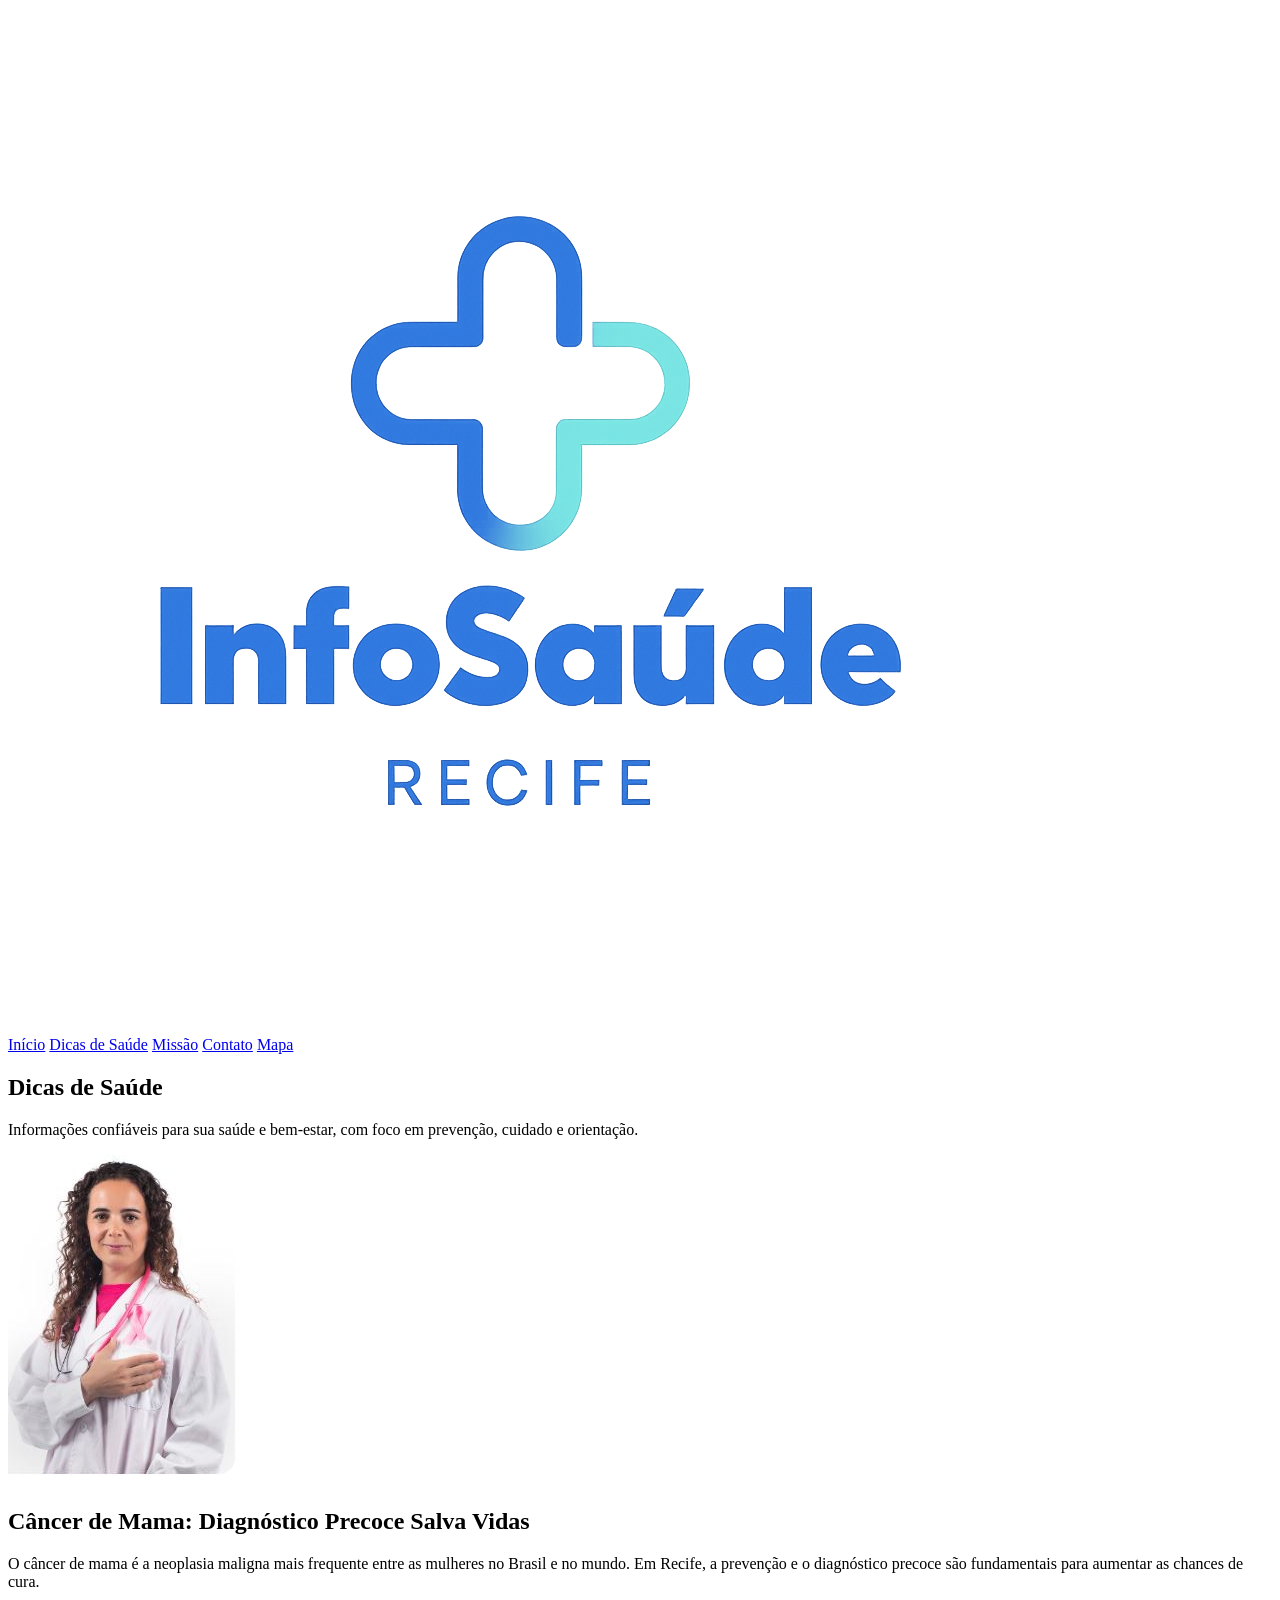
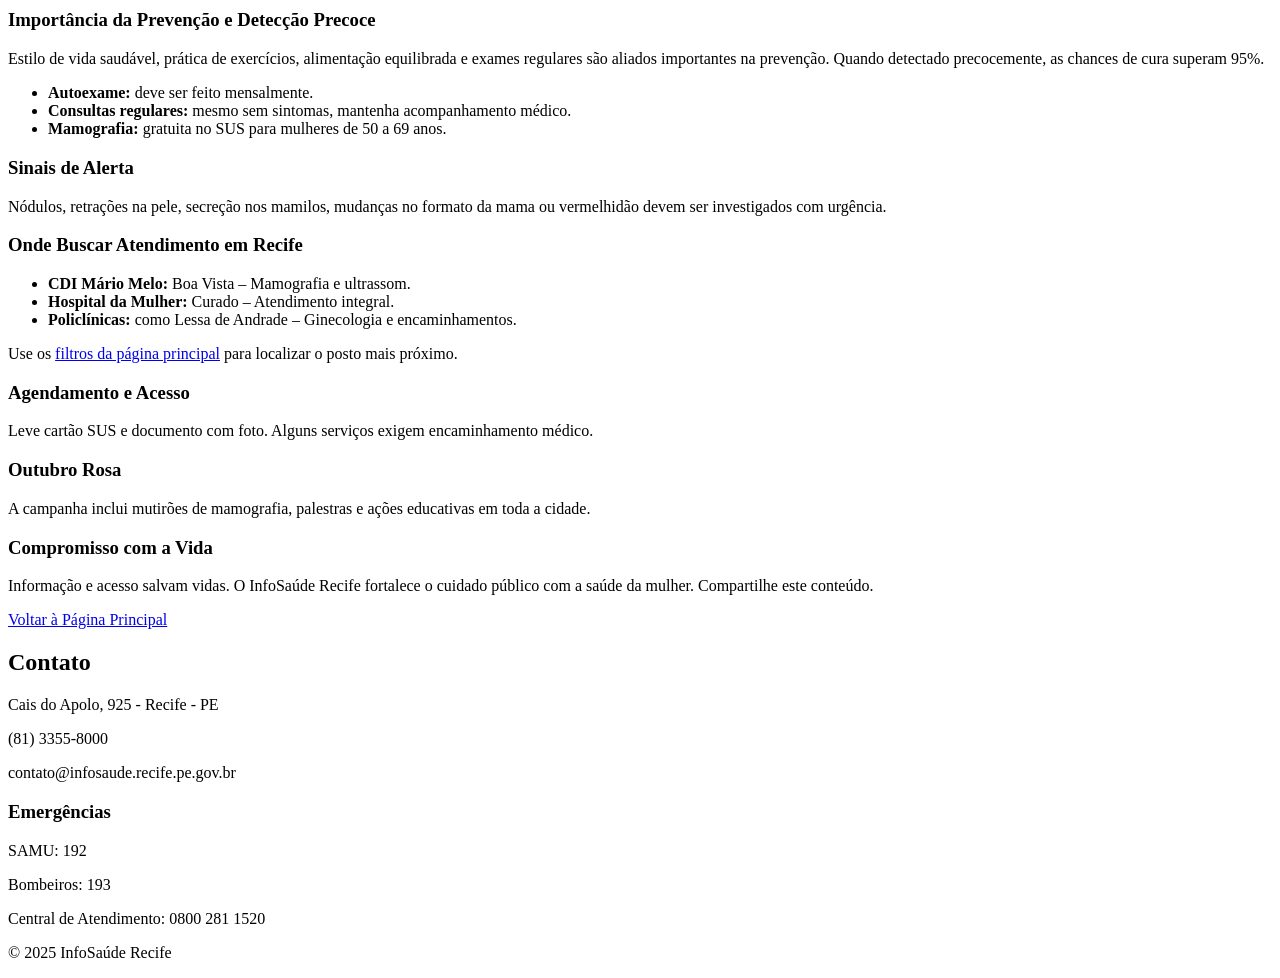
==== dicas.html @ 57978209 "d" ====
<!DOCTYPE html>
<html lang="pt-BR">
<head>
  <meta charset="UTF-8" />
  <meta name="viewport" content="width=device-width, initial-scale=1.0"/>
  <title>Dicas de Saúde | InfoSaúde Recife</title>
  <link rel="stylesheet" href="." />
</head>
<body>

  <header>
    <img alt="Logo InfoSaúde" class="logo-nav" src="logo.png"/>
    <nav class="menu-scroll">
      <a href="index.html">Início</a>
      <a href="dicas.html" class="active">Dicas de Saúde</a>
      <a href="./missao.html">Missão</a>
      <a href="#contato">Contato</a>
      <a href="#mapa">Mapa</a>
    </nav>
  </header>

  <main class="conteudo">
    <section class="intro">
      <h1>Dicas de Saúde</h1>
      <p>Informações confiáveis para sua saúde e bem-estar, com foco em prevenção, cuidado e orientação.</p>
    </section>

    <section class="bloco-dica">
      <img src="mama.JPG" alt="Laço rosa contra câncer de mama">
      <div class="bloco-dica-texto">
        <h2>Câncer de Mama: Diagnóstico Precoce Salva Vidas</h2>
        <p>O câncer de mama é a neoplasia maligna mais frequente entre as mulheres no Brasil e no mundo. Em Recife, a prevenção e o diagnóstico precoce são fundamentais para aumentar as chances de cura.</p>

        <h3>Importância da Prevenção e Detecção Precoce</h3>
        <p>Estilo de vida saudável, prática de exercícios, alimentação equilibrada e exames regulares são aliados importantes na prevenção. Quando detectado precocemente, as chances de cura superam 95%.</p>

        <ul>
          <li><strong>Autoexame:</strong> deve ser feito mensalmente.</li>
          <li><strong>Consultas regulares:</strong> mesmo sem sintomas, mantenha acompanhamento médico.</li>
          <li><strong>Mamografia:</strong> gratuita no SUS para mulheres de 50 a 69 anos.</li>
        </ul>

        <h3>Sinais de Alerta</h3>
        <p>Nódulos, retrações na pele, secreção nos mamilos, mudanças no formato da mama ou vermelhidão devem ser investigados com urgência.</p>

        <h3>Onde Buscar Atendimento em Recife</h3>
        <ul>
          <li><strong>CDI Mário Melo:</strong> Boa Vista – Mamografia e ultrassom.</li>
          <li><strong>Hospital da Mulher:</strong> Curado – Atendimento integral.</li>
          <li><strong>Policlínicas:</strong> como Lessa de Andrade – Ginecologia e encaminhamentos.</li>
        </ul>

        <p> Use os <a href="index.html">filtros da página principal</a> para localizar o posto mais próximo.</p>

        <h3>Agendamento e Acesso</h3>
        <p>Leve cartão SUS e documento com foto. Alguns serviços exigem encaminhamento médico.</p>

        <h3>Outubro Rosa</h3>
        <p>A campanha inclui mutirões de mamografia, palestras e ações educativas em toda a cidade.</p>

        <h3>Compromisso com a Vida</h3>
        <p>Informação e acesso salvam vidas. O InfoSaúde Recife fortalece o cuidado público com a saúde da mulher. Compartilhe este conteúdo.</p>

        <p> <a href="index.html">Voltar à Página Principal</a></p>
      </div>
    </section>
  </main>

  <footer id="contato">
    <h2>Contato</h2>
    <p> Cais do Apolo, 925 - Recife - PE</p>
    <p> (81) 3355-8000</p>
    <p> contato@infosaude.recife.pe.gov.br</p>
    <h3>Emergências</h3>
    <p> SAMU: 192</p>
    <p> Bombeiros: 193</p>
    <p> Central de Atendimento: 0800 281 1520</p>
    <p>&copy; 2025 InfoSaúde Recife</p>
  </footer>

  <script src="js/animacao-entrada.js"></script>
</body>
</html>
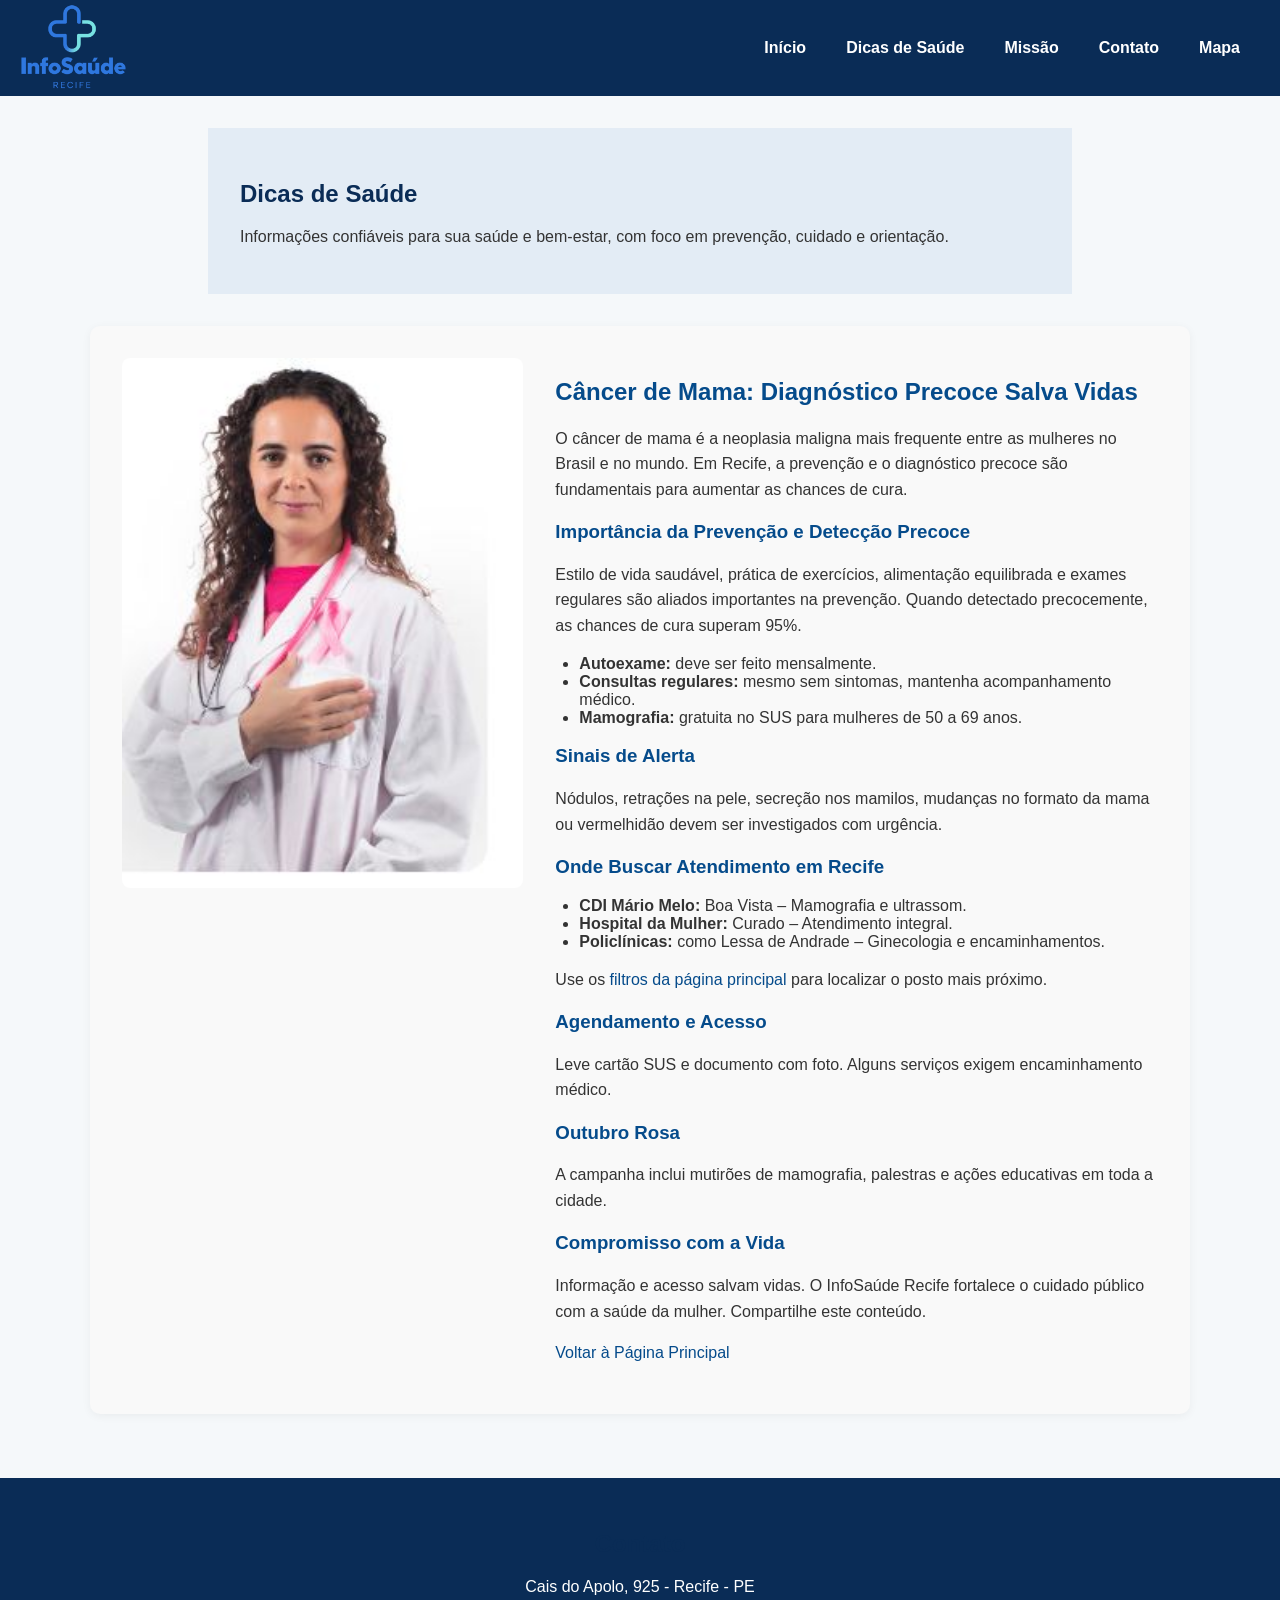
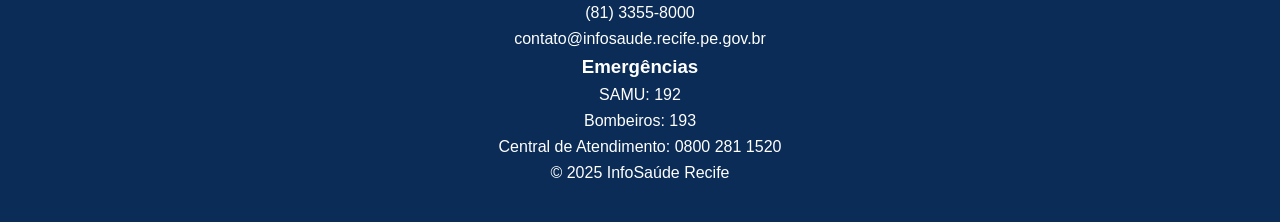
==== commit a0727cdf: "s" ====
--- a/dicas.html
+++ b/dicas.html
@@ -4,7 +4,7 @@
   <meta charset="UTF-8" />
   <meta name="viewport" content="width=device-width, initial-scale=1.0"/>
   <title>Dicas de Saúde | InfoSaúde Recife</title>
-  <link rel="stylesheet" href="." />
+  <link rel="stylesheet" href="./css/style.css" />
 </head>
 <body>
 
@@ -12,7 +12,7 @@
     <img alt="Logo InfoSaúde" class="logo-nav" src="logo.png"/>
     <nav class="menu-scroll">
       <a href="index.html">Início</a>
-      <a href="dicas.html" class="active">Dicas de Saúde</a>
+      <a href="./dicas.html" class="active">Dicas de Saúde</a>
       <a href="./missao.html">Missão</a>
       <a href="#contato">Contato</a>
       <a href="#mapa">Mapa</a>
--- a/css/style.css
+++ b/css/style.css
@@ -0,0 +1,486 @@
+body {
+  font-family: 'Segoe UI', sans-serif;
+  margin: 0;
+  background-color: #f5f8fa;
+  color: #333;
+}
+
+header {
+  background-color: #0a2c56;
+  height: 6rem;
+  padding: 0 2rem 0 0rem;
+  display: flex;
+  align-items: center;
+  
+  justify-content: space-between;
+}
+
+.logo-nav {
+  max-height: 9rem;
+  
+  object-fit: contain;
+}
+
+nav.menu-scroll {
+  display: flex;
+  gap: 1.5rem;
+  overflow-x: auto;
+  white-space: nowrap;
+  padding: 0.5rem 0;
+}
+nav.menu-scroll::-webkit-scrollbar {
+  display: none;
+}
+nav.menu-scroll a {
+  color: white;
+  text-decoration: none;
+  font-weight: bold;
+  padding: 0.5rem;
+  border-radius: 0.3125rem;
+}
+nav.menu-scroll a:hover {
+  background-color: #1d4e89;
+}
+
+.intro {
+  background-color: #e3ecf5;
+  padding: 2rem;
+  text-align: center;
+}
+
+h1, h2 {
+  color: #0a2c56;
+}
+
+.filtros {
+  background-color: #ffffff;
+  padding: 2rem;
+  display: flex;
+  flex-direction: column;
+  gap: 1rem;
+  max-width: 50rem;
+  margin: 2rem auto;
+}
+
+.filtros select, .filtros button {
+  padding: 0.75rem;
+  border-radius: 6.1875rem;
+  border: 1px solid #ccc;
+  font-size: 1rem;
+}
+
+.filtros button {
+  background-color: #0a2c56;
+  color: white;
+  cursor: pointer;
+}
+.filtros button:hover {
+  background-color: #123d75;
+}
+
+.resultados, #posto-mais-proximo {
+  max-width: 50rem;
+  margin: 2rem auto;
+  padding: 1rem;
+  background: #ffffff;
+  border-radius: 0.5rem;
+  box-shadow: 0 0 0.625rem rgba(0,0,0,0.05);
+}
+
+#map {
+  height: 25rem;
+  margin: 2rem auto;
+  max-width: 90%;
+  border: 0.125rem solid #0a2c56;
+  border-radius: 0.5rem;
+}
+
+#btn-mais-proximo {
+  margin: 1rem auto;
+  display: block;
+  background-color: #0a2c56;
+  color: white;
+  padding: 0.8rem 1.5rem;
+  border: none;
+  border-radius: 0.375rem;
+  cursor: pointer;
+}
+#btn-mais-proximo:hover {
+  background-color: #123d75;
+}
+
+.cuidados {
+  background-color: #e3ecf5;
+  padding: 2rem;
+  text-align: center;
+}
+.cuidados ul {
+  list-style: none;
+  padding: 0;
+}
+.cuidados li {
+  margin: 0.5rem 0;
+}
+.cuidados .leia-mais {
+  display: inline-block;
+  margin-top: 1rem;
+  padding: 0.5rem 1rem;
+  background-color: #0a2c56;
+  color: white;
+  border-radius: 0.375rem;
+  text-decoration: none;
+}
+.cuidados .leia-mais:hover {
+  background-color: #123d75;
+}
+
+footer {
+  background-color: #0a2c56;
+  color: white;
+  text-align: center;
+  padding: 2rem;
+}
+footer p, footer h3 {
+  margin: 0.5rem 0;
+}
+
+main.conteudo {
+  max-width: 68.75rem;
+  margin: 0 auto;
+  padding: 2rem 1rem;
+  font-family: Arial, sans-serif;
+}
+
+.intro {
+  text-align: left;
+  max-width: 50rem;
+  margin: 0 auto 2rem auto;
+}
+
+.bloco-dica {
+  display: flex;
+  flex-wrap: wrap;
+  align-items: flex-start;
+  gap: 2rem;
+  background: #f9f9f9;
+  padding: 2rem;
+  border-radius: 0.625rem;
+  margin-bottom: 2rem;
+  box-shadow: 0 0.125rem 0.625rem rgba(0, 0, 0, 0.05);
+}
+
+.bloco-dica img {
+  flex: 1 1 18.75rem;
+  max-width: 100%;
+  border-radius: 0.5rem;
+}
+
+.bloco-dica-texto {
+  flex: 2 1 25rem;
+}
+
+.bloco-dica h2, .bloco-dica h3 {
+  color: #054b8b;
+}
+
+.bloco-dica ul {
+  padding-left: 1.5rem;
+  margin-bottom: 1rem;
+}
+
+.bloco-dica p {
+  line-height: 1.6;
+  margin-bottom: 1rem;
+}
+
+a {
+  color: #054b8b;
+  text-decoration: none;
+}
+
+a:hover {
+  text-decoration: underline;
+}
+
+#postos-container {
+  display: grid;
+  grid-template-columns: 1fr;
+  gap: 1rem;
+  padding: 0.5rem;
+}
+
+@media screen and (min-width: 48rem) {
+  #postos-container {
+    grid-template-columns: 1fr 1fr;
+  }
+}
+
+.posto {
+  background-color: #fff;
+  border: 0.0625rem solid #ccc;
+  border-radius: 0.3125rem;
+  padding: 1rem;
+  box-shadow: 0 0.125rem 0.3125rem rgba(0, 0, 0, 0.1);
+  transition: box-shadow 0.3s, border-color 0.3s;
+}
+
+.posto h3 {
+  margin-top: 0;
+  font-size: 1.2em;
+  color: #0a2c56;
+}
+
+.posto p {
+  margin: 0.25rem 0;
+  line-height: 1.5;
+}
+
+.posto:hover {
+  box-shadow: 0 0.25rem 0.5rem rgba(0, 0, 0, 0.15);
+  border-color: #0a2c56;
+}
+
+.card-grid {
+  display: grid;
+  grid-template-columns: repeat(auto-fit, minmax(280px, 1fr));
+  gap: 2rem;
+  margin: 2rem auto;
+  max-width: 900px;
+}
+
+.card {
+  background: var(--secondary);
+  border-radius: 0.625rem;
+  box-shadow: 0 4px 24px rgba(0,0,0,0.18), 0 1.5px 6px rgba(0,0,0,0.10);
+  padding: 2rem;
+  display: flex;
+  flex-direction: column;
+  align-items: flex-start;
+  gap: 1rem;
+  
+}
+
+.card h2 {
+  color: var(--primary);
+  font-family: 'Montserrat', sans-serif;
+  font-weight: 700;
+  margin-bottom: 0.5rem;
+}
+.card p {
+  color: var(--text);
+  margin-bottom: 1rem;
+}
+.card .btn-cta {
+  background: var(--primary);
+  color: var(--secondary);
+  border: none;
+  border-radius: 0.375rem;
+  padding: 0.75rem 1.5rem;
+  font-size: 1rem;
+  font-family: 'Montserrat', sans-serif;
+  font-weight: 700;
+  cursor: pointer;
+  transition: transform 0.3s, box-shadow 0.3s, background 0.3s, color 0.3s;
+  text-decoration: none;
+  display: inline-block;
+}
+.card .btn-cta:hover {
+  background: var(--accent);
+  color: var(--secondary);
+  transform: translateY(-5px);
+  box-shadow: 0 10px 20px rgba(0,0,0,0.1);
+}
+
+.missao-layout {
+  display: flex;
+  flex-wrap: wrap;
+  gap: 2rem;
+  max-width: 1100px;
+  margin: 2rem auto;
+  padding: 2rem 1rem;
+  background: #fff;
+  border-radius: 1rem;
+  box-shadow: 0 4px 24px rgba(0,0,0,0.13);
+}
+.missao-texto {
+  flex: 2 1 350px;
+  min-width: 300px;
+}
+.missao-texto h1 {
+  color: #0a2c56;
+  font-size: 2.2rem;
+  margin-bottom: 1rem;
+}
+.missao-texto h2 {
+  color: #054b8b;
+  font-size: 1.3rem;
+  margin-top: 1.5rem;
+}
+.missao-texto ul {
+  margin: 1rem 0 1.5rem 1.5rem;
+  padding-left: 1.2rem;
+  list-style: disc;
+}
+.missao-fotos {
+  flex: 1 1 320px;
+  display: flex;
+  flex-direction: column;
+  gap: 1rem;
+  align-items: flex-end;
+  min-width: 260px;
+}
+.foto-grande {
+  width: 100%;
+  max-width: 320px;
+  border-radius: 0.75rem;
+  box-shadow: 0 2px 12px rgba(0,0,0,0.13);
+  object-fit: cover;
+}
+.fotos-menores {
+  display: flex;
+  gap: 1rem;
+  width: 100%;
+}
+.fotos-menores img {
+  width: 48%;
+  border-radius: 0.75rem;
+  box-shadow: 0 2px 8px rgba(0,0,0,0.10);
+  object-fit: cover;
+}
+.missao-fotos-grid {
+  display: grid;
+  grid-template-columns: 1fr 0.8fr 1fr;
+  grid-template-rows: 1fr 1fr;
+  gap: 1rem;
+  align-items: center;
+  justify-items: center;
+  min-width: 260px;
+  max-width: 500px;
+}
+.missao-img-grande {
+  grid-row: span 2;
+  width: 100%;
+  max-width: 220px;
+  border-radius: 0.75rem;
+  box-shadow: 0 2px 12px rgba(0,0,0,0.13);
+  object-fit: cover;
+}
+.missao-img-col {
+  display: flex;
+  flex-direction: column;
+  gap: 1rem;
+  height: 100%;
+  justify-content: center;
+}
+.missao-img-pequena {
+  width: 100px;
+  height: 100px;
+  border-radius: 0.75rem;
+  box-shadow: 0 2px 8px rgba(0,0,0,0.10);
+  object-fit: cover;
+}
+@media (max-width: 900px) {
+  .missao-layout {
+    flex-direction: column;
+    align-items: stretch;
+    padding: 1rem 0.5rem;
+  }
+  .missao-fotos {
+    flex-direction: row;
+    gap: 1rem;
+    align-items: flex-start;
+  }
+  .foto-grande {
+    max-width: 60%;
+  }
+  .fotos-menores {
+    flex-direction: column;
+    width: 40%;
+    gap: 1rem;
+  }
+  .fotos-menores img {
+    width: 100%;
+  }
+  .missao-fotos-grid {
+    grid-template-columns: 1fr 1fr;
+    grid-template-rows: auto auto auto;
+    max-width: 100%;
+  }
+  .missao-img-grande {
+    max-width: 100%;
+  }
+  .missao-img-pequena {
+    width: 80px;
+    height: 80px;
+  }
+}
+@media (max-width: 600px) {
+  .missao-layout {
+    padding: 0.5rem 0.2rem;
+  }
+  .missao-fotos {
+    flex-direction: column;
+    align-items: stretch;
+  }
+  .foto-grande, .fotos-menores img {
+    max-width: 100%;
+    width: 100%;
+  }
+  .fotos-menores {
+    flex-direction: row;
+    gap: 0.5rem;
+  }
+  .missao-fotos-grid {
+    grid-template-columns: 1fr;
+    grid-template-rows: auto auto auto auto;
+    gap: 0.5rem;
+  }
+  .missao-img-grande, .missao-img-pequena {
+    max-width: 100%;
+    width: 100%;
+    height: auto;
+  }
+  .missao-img-col {
+    flex-direction: row;
+    gap: 0.5rem;
+    justify-content: center;
+  }
+}
+@media (max-width: 900px) {
+  .card-grid {
+    grid-template-columns: 1fr;
+    gap: 1.5rem;
+    max-width: 100%;
+  }
+  .card {
+    padding: 1rem;
+  }
+}
+@media (max-width: 600px) {
+  .card-grid {
+    grid-template-columns: 1fr;
+    gap: 1rem;
+    max-width: 100%;
+    margin: 1rem 0;
+  }
+  .card {
+    padding: 0.75rem;
+    font-size: 1rem;
+  }
+}
+
+.card, .bloco-dica, .missao-texto, .missao-layout section, .missao-layout main, .filtro-item {
+  opacity: 0;
+  transform: translateY(30px);
+  transition: opacity 0.7s cubic-bezier(.4,0,.2,1), transform 0.7s cubic-bezier(.4,0,.2,1);
+}
+.card.visible, .bloco-dica.visible, .missao-texto.visible, .missao-layout section.visible, .missao-layout main.visible, .filtro-item.visible {
+  opacity: 1;
+  transform: none;
+}
+
+@media (prefers-reduced-motion: reduce) {
+  .card, .bloco-dica, .missao-texto, .missao-layout section, .missao-layout main, .filtro-item {
+    transition: none !important;
+  }
+}
